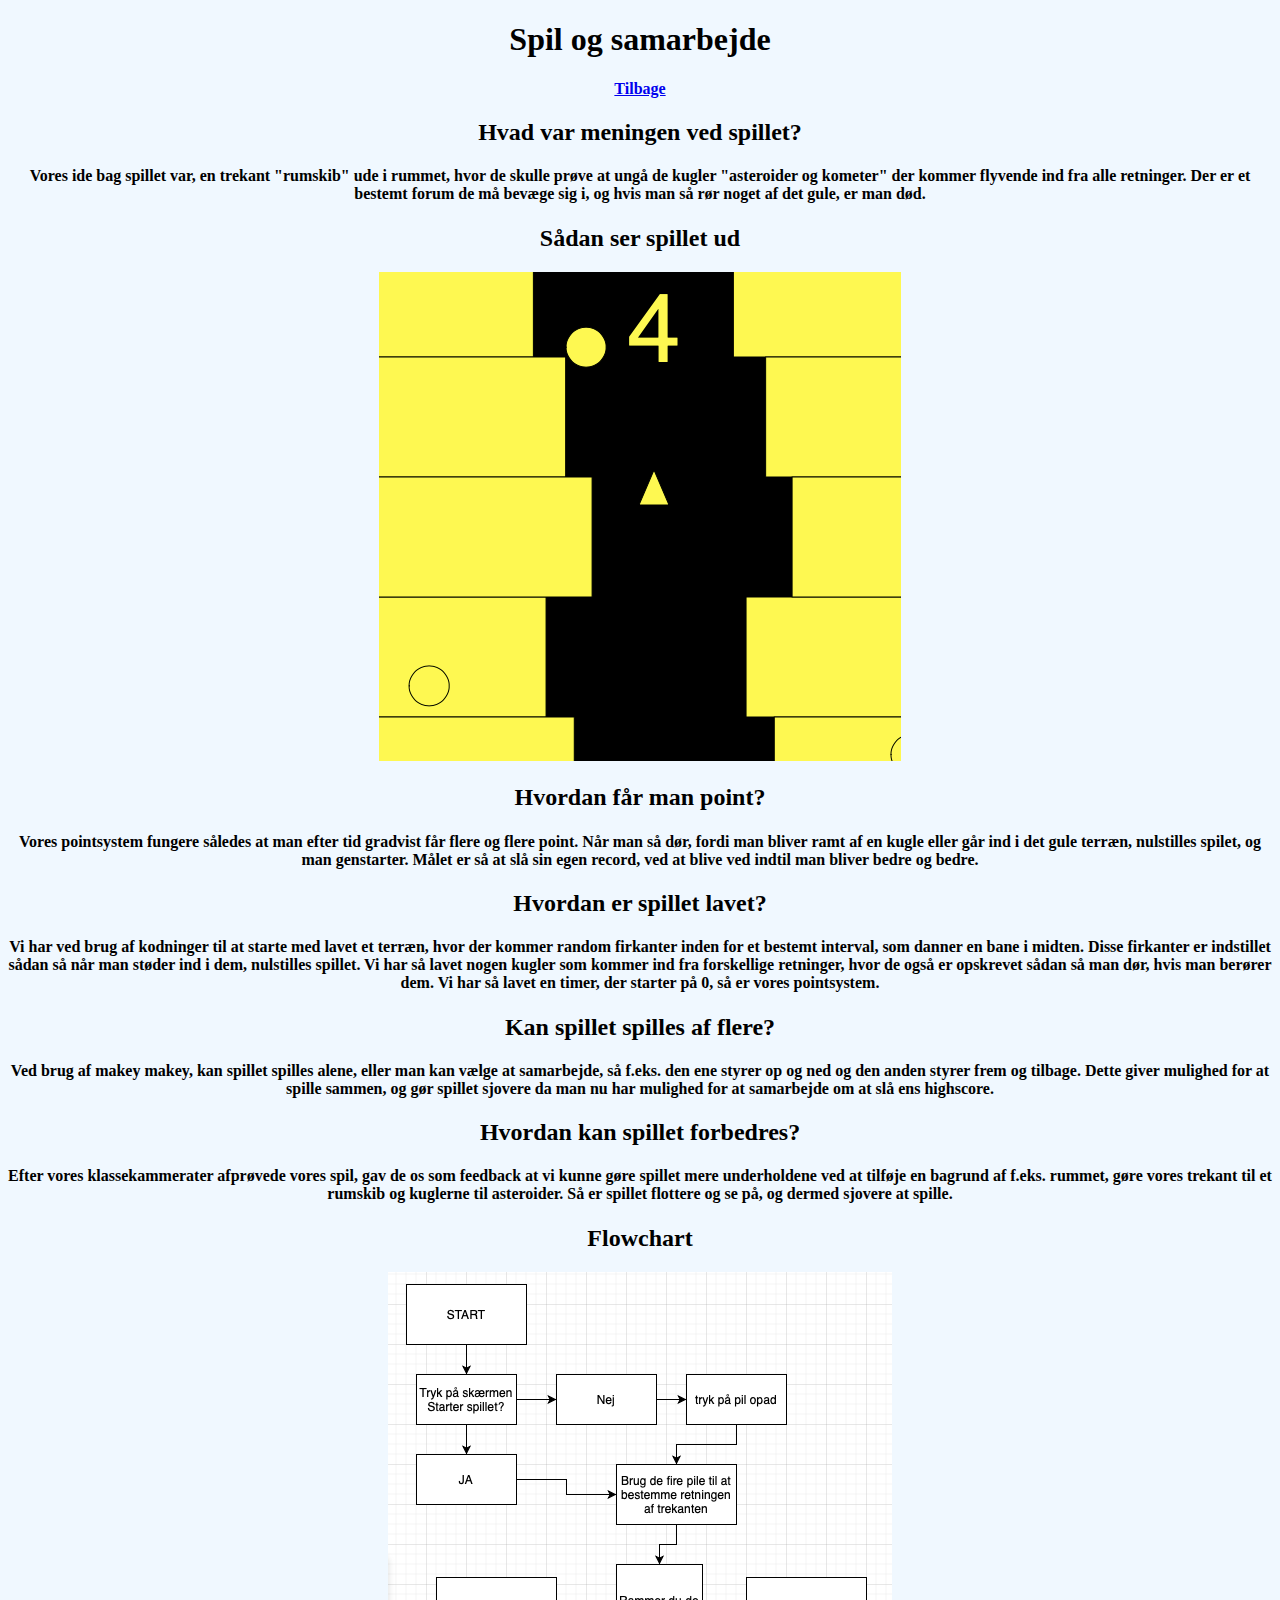
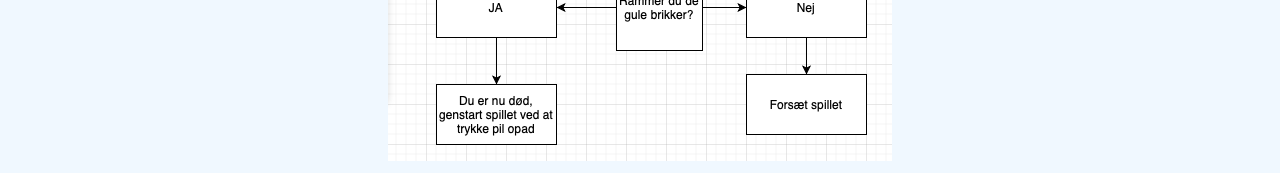
==== makeymakey.html @ 352199ab "Add files via upload" ====
<!DOCTYPE html>
<html>
<head>
<meta charset="UTF-8">
    
<style>
    
    body{text-align: center;
     background-color: aliceblue;
    }
    .IT sikkerheds forløb{
    font-size:500px;
    }
    
    </style>    
    
<h1>Spil og samarbejde</h1>
    
     <h4><a href="index.html"> Tilbage </a> 
    
<h2>Hvad var meningen ved spillet?</h2>
<h4>Vores ide bag spillet var, en trekant "rumskib" ude i rummet, hvor de skulle prøve at ungå de kugler "asteroider og kometer" der kommer flyvende ind fra alle retninger. Der er et bestemt forum de må bevæge sig i, og hvis man så rør noget af det gule, er man død.
</h4>
    <h2>Sådan ser spillet ud</h2>
 <img src="spil.jpg" alt="spil.jpg">
    
    <h2>Hvordan får man point?</h2>
    <h4>Vores pointsystem fungere således at man efter tid gradvist får flere og flere point. Når man så dør, fordi man bliver ramt af en kugle eller går ind i det gule terræn, nulstilles spilet, og man genstarter. Målet er så at slå sin egen record, ved at blive ved indtil man bliver bedre og bedre. </h4>
    
   <h2>Hvordan er spillet lavet?</h2>      
    <h4>Vi har ved brug af kodninger til at starte med lavet et terræn, hvor der kommer random firkanter inden for et bestemt interval, som danner en bane i midten. Disse firkanter er indstillet sådan så når man støder ind i dem, nulstilles spillet. Vi har så lavet nogen kugler som kommer ind fra forskellige retninger, hvor de også er opskrevet sådan så man dør, hvis man berører dem. Vi har så lavet en timer, der starter på 0, så er vores pointsystem.   
         </h4>
         
<h2>Kan spillet spilles af flere?</h2>
  <h4>Ved brug af makey makey, kan spillet spilles alene, eller man kan vælge at samarbejde, så f.eks. den ene styrer op og ned og den anden styrer frem og tilbage. Dette giver mulighed for at spille sammen, og gør spillet sjovere da man nu har mulighed for at samarbejde om at slå ens highscore.</h4> 
         
<h2>Hvordan kan spillet forbedres?</h2>
 <h4>Efter vores klassekammerater afprøvede vores spil, gav de os som feedback at vi kunne gøre spillet mere underholdene ved at tilføje en bagrund af f.eks. rummet, gøre vores trekant til et rumskib og kuglerne til asteroider. Så er spillet flottere og se på, og dermed sjovere at spille. </h4>        
         
<h2>Flowchart</h2>   
         <img src="flow.jpg" alt="flow.jpg">
         </head>
<body>
    
 
 
     </body>
</html>
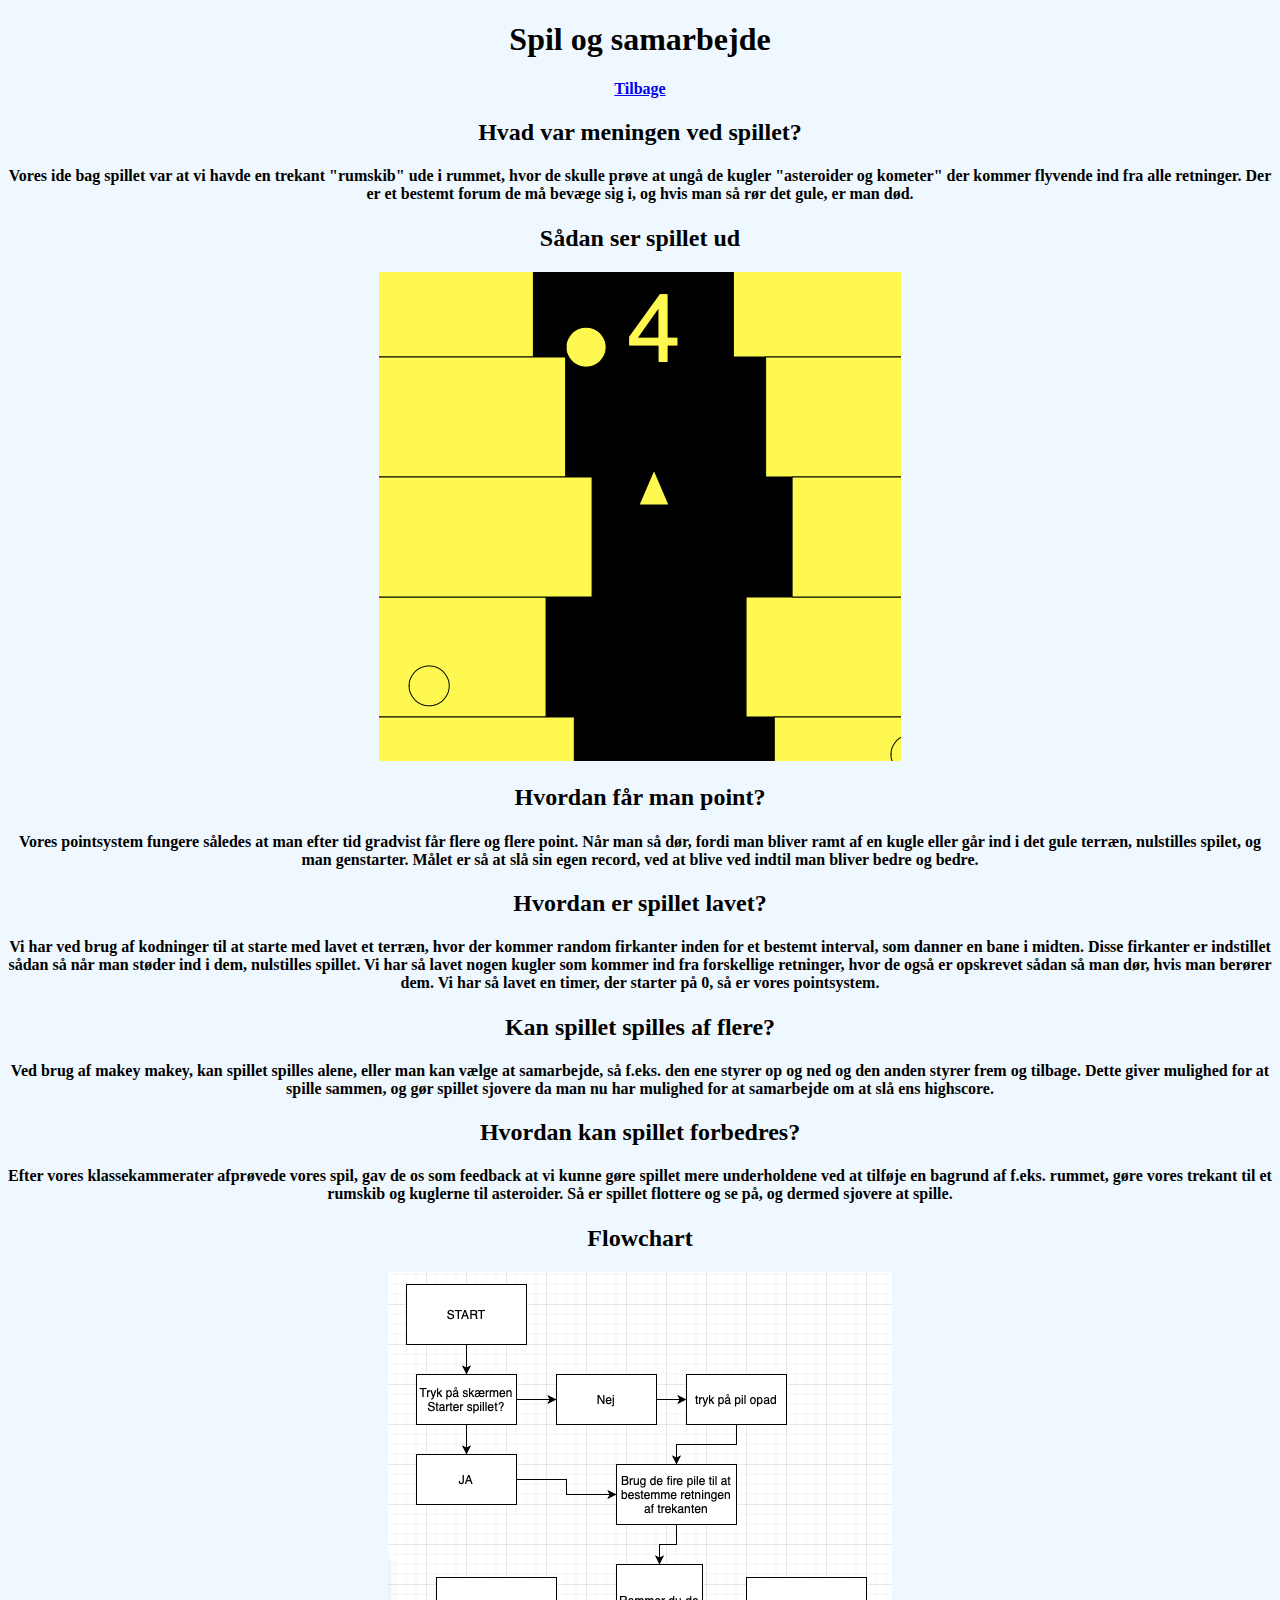
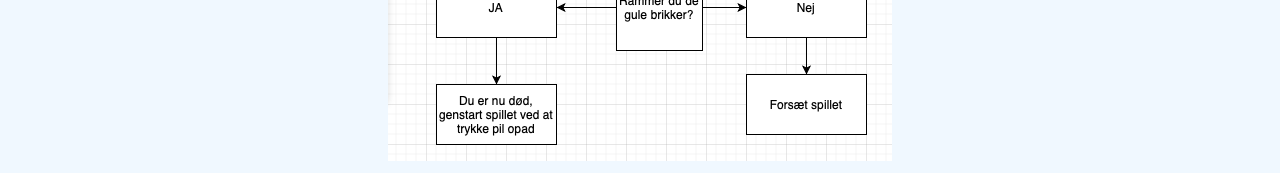
==== commit 789b2a8a: "Add files via upload" ====
--- a/makeymakey.html
+++ b/makeymakey.html
@@ -19,7 +19,7 @@
      <h4><a href="index.html"> Tilbage </a> 
     
 <h2>Hvad var meningen ved spillet?</h2>
-<h4>Vores ide bag spillet var, en trekant "rumskib" ude i rummet, hvor de skulle prøve at ungå de kugler "asteroider og kometer" der kommer flyvende ind fra alle retninger. Der er et bestemt forum de må bevæge sig i, og hvis man så rør noget af det gule, er man død.
+<h4>Vores ide bag spillet var at vi havde en trekant "rumskib" ude i rummet, hvor de skulle prøve at ungå de kugler "asteroider og kometer" der kommer flyvende ind fra alle retninger. Der er et bestemt forum de må bevæge sig i, og hvis man så rør det gule, er man død.
 </h4>
     <h2>Sådan ser spillet ud</h2>
  <img src="spil.jpg" alt="spil.jpg">
@@ -39,10 +39,11 @@
          
 <h2>Flowchart</h2>   
          <img src="flow.jpg" alt="flow.jpg">
+  
+         
+         
+ 
+         
          </head>
-<body>
-    
- 
- 
-     </body>
+
 </html>